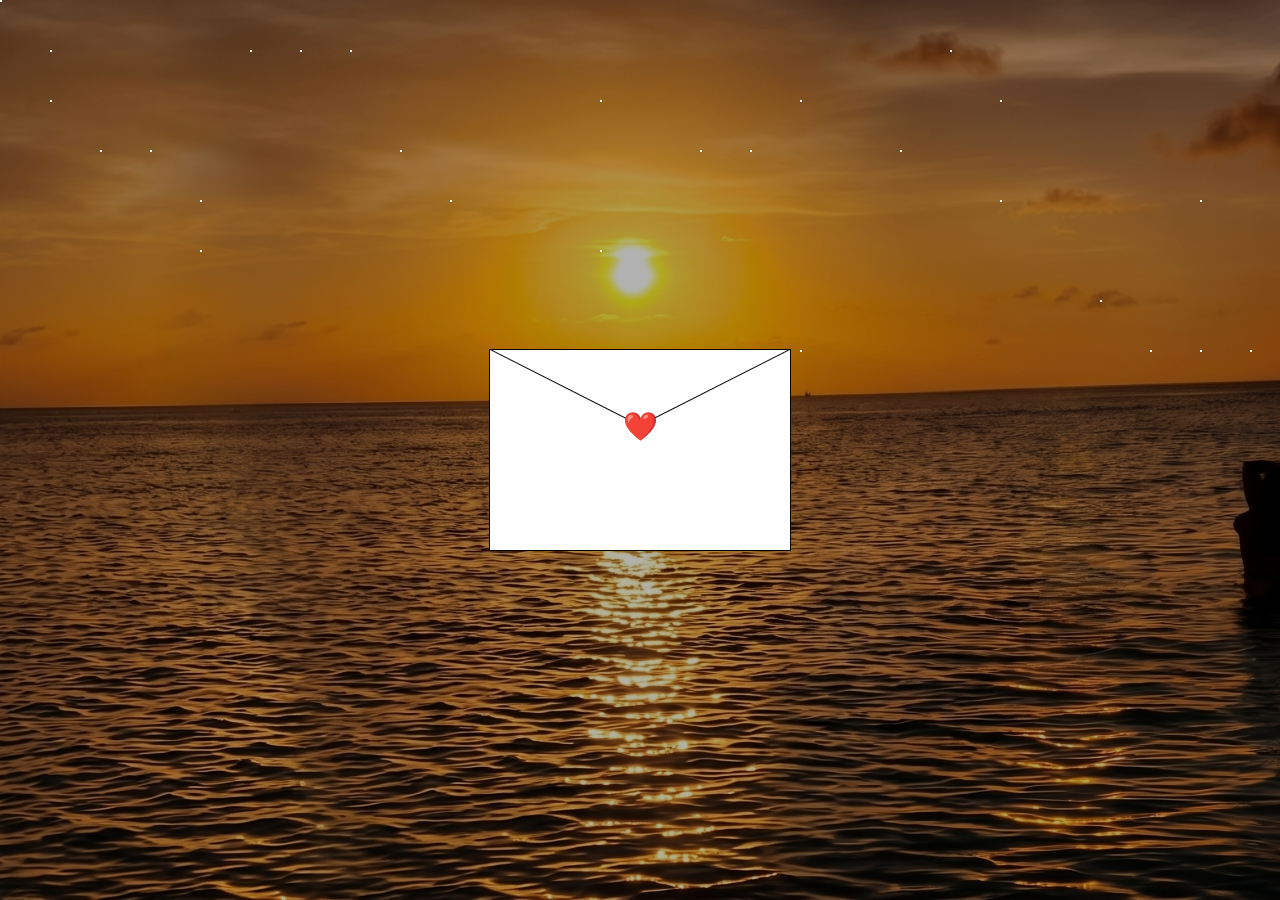
==== index.html @ ec165454 "Rename Carta.html to index.html" ====
<!DOCTYPE html>
<html lang="en">
<head>
    <meta charset="UTF-8">
    <meta name="viewport" content="width=device-width, initial-scale=1.0">
    <title>Valentine's Day card</title>
    <link
        href="https://fonts.googleapis.com/css2?family=Annie+Use+Your+Telescope&family=Petemoss&family=Roboto:ital,wght@0,100..900;1,100..900&family=Shantell+Sans:ital,wght@0,300..800;1,300..800&display=swap"
        rel="stylesheet">
    <link rel="stylesheet" href="style.css">
</head>
<body>

    <div class="stars"></div>

    <div class="envelope" id="sobre">
        <div class="envelope-lid"></div>
        <div class="envelope-lid envelope-lid-secondary"></div>

        <div class="card-wrapper">
            <div class="card">
                <div class="card-cover">
                    <div class="card-side card-side-primary">
                        <h1 class="card-title">
                            <span class="card-title-secondary">Para</span>
                            <span class="card-title-main">Karen <span class="corazon-chiquito">❤️</span></span>
                            <span class="card-title-secondary dedicatoria">Con mucho cariño</span>
                        </h1>
                    </div>
                    <div class="card-side card-side-secondary">
                         <div class="card-body lado-izquierdo">
                             <p>Aquí puedes poner más texto.</p>
                             <p>¡Todo lo que escribas saldrá en la solapa izquierda!</p>
                         </div>
                     </div>
                </div>
                <div class="card-body">
                    <p>To my love,</p>
                    <p>
                        From the moment I first saw you, I knew I wanted to smell
                        your farts forever. Here's to a lifetime of love, laughter,
                        and questionable air quality —
                    </p>
                    <p>Happy Valentine's Day!</p>
                </div>
            </div>
        </div>

        <div class="heart-seal">❤️</div>
    </div>

    <script src="./script.js"></script>
</body>
</html>
---- style.css ----
*,
*::before,
*::after {
    box-sizing: border-box;
    margin: 0;
    padding: 0;
}

/* 🌅 Fondo real */
body {
    font-family: "Roboto", serif;
    height: 100vh;
    margin: 0;
    overflow: hidden;
    background: 
        linear-gradient(rgba(0,0,0,0.3), rgba(0,0,0,0.3)),
        url("atardecer.jpg");
    background-size: cover;
    background-position: center;
}

/* CARD */
.card-wrapper {
    perspective: 1000px;
    transform: rotate(-90deg);
}

.card {
    width: 180px;
    height: 280px;
    background-color: #fff;
    border: 1px solid;
    transform-style: preserve-3d;
    will-change: transform;
    transition: transform 250ms;
    box-shadow: inset 5px 0 10px rgba(0, 0, 0, 0.1);
}

/* 🔥 CAMBIO: CLICK */
.envelope.abierto .card {
    transform: rotateY(-15deg);
    transition-delay: 1750ms;
}

/* COVER */
.card-cover {
    position: absolute;
    inset: 0;
    text-align: center;
    outline: 1px solid #000;
    transform-style: preserve-3d;
    transform-origin: left;
    transition: transform 500ms 0ms;
}

/* 🔥 CAMBIO */
.envelope.abierto .card-cover {
    transform: rotateY(-135deg);
    transition-delay: 2250ms;
}

.card-side {
    position: absolute;
    inset: 0;
    backface-visibility: hidden;
    background-color: #fff;
    display: grid;
    place-items: center;
}

.card-side-secondary {
    transform: rotateY(180deg);
    box-shadow: inset -5px 0 10px rgba(0, 0, 0, 0.1);
}

/* TITULO */
.card-title-secondary {
    display: block; 
    font-size: 14px; /* Bajamos un poquito el tamaño para que no compita con el nombre */
    letter-spacing: 2px;
    text-transform: uppercase;
    margin-top: 8px; /* Espacio arriba */
    margin-bottom: 8px; /* Espacio abajo */
}

.card-title-main {
    display: block; 
    font-family: "Petemoss", serif;
    /* 👇 Bajamos de 64px a 50px para que el nombre y el corazón sean más chicos 👇 */
    font-size: 55px; 
    line-height: 0.8; 
}
/* Esto achica solo el corazón de la portada */
.corazon-chiquito {
    font-size: 30px; /* Cambia este número para hacerlo más grande o más chico */
    font-family: "Roboto", sans-serif; /* Esto evita que el corazón tome la fuente cursiva que a veces deforma los emojis */
}

.card-title-apostrophe {
    position: absolute;
    top: 34px;
    right: 8px;
    font-size: 8px;
}

/* CONTENIDO */
.card-body {
    font-family: "Shantell Sans", serif;
    padding: 14px;
}

.card-body p {
    font-size: 10px;
}

.card-body p + p {
    margin-top: 10px;
}
/* Ajuste para que el texto del lado izquierdo empiece desde arriba */
.card-body.lado-izquierdo {
    align-self: start;
    width: 100%;
}

/* SOBRE */
.envelope {
    width: 300px;
    height: 200px;
    background-color: #fff;
    display: grid;
    place-content: center;
    cursor: pointer;
    position: absolute;
    top: 50%;
    left: 50%;
    transform: translate(-50%, -50%);
    box-shadow: 0 0 0 1px #000;
}

.envelope::after {
    content: '';
    position: absolute;
    inset: 0;
    border-top: 75px solid transparent;
    border-right: 150px solid white;
    border-bottom: 125px solid white;
    border-left: 150px solid white;
}

/* 🔥 ANIMACION CON CLICK */
.envelope.abierto .card-wrapper {
    animation: show-card 1000ms 600ms forwards;
}

.envelope:not(.abierto) .card-wrapper {
    animation: hide-card 1000ms forwards;
}

/* KEYFRAMES Modificados para mover la carta a la derecha al final */
@keyframes show-card {
    50% {
        /* En el medio de la animación, sube centrada */
        transform: translateY(-75%) rotate(-90deg) translateX(0);
        z-index: -1;
    }
    100% {
        /* Al final, baja PERO se mueve 150px a la derecha y se endereza */
        transform: translateY(0) rotate(0deg) translateX(100px); /* <- Añadimos translateX aquí */
        z-index: 10;
    }
}

@keyframes hide-card {
    0% {
        z-index: 10;
        transform: rotate(0deg);
    }
    50% {
        transform: translateY(-75%) rotate(-90deg);
        z-index: -1;
    }
    100% {
        transform: translateY(0) rotate(-90deg);
    }
}

/* TAPA */
.envelope-lid {
    position: absolute;
    inset: 0;
    z-index: 1;
}

.envelope-lid::before,
.envelope-lid::after {
    content: '';
    position: absolute;
    top: 0;
    width: 1px;
    height: calc(100% - 31.85px);
    background-color: #000;
}

.envelope-lid::before {
    left: 0;
    transform: rotate(-63.1deg);
    transform-origin: top left;
}

.envelope-lid::after {
    right: 0;
    transform: rotate(63.1deg);
    transform-origin: top right;
}

.envelope-lid-secondary {
    background-color: #fff;
    clip-path: polygon(50% 38%, 0 0, 100% 0);
    transition: transform 500ms 1000ms;
    transform-origin: top;
}

/* 🔥 CAMBIO */
.envelope.abierto .envelope-lid-secondary {
    transform: rotateX(180deg);
    transition-delay: 100ms;
    animation: open-lid-stacking 500ms forwards;
}

.envelope:not(.abierto) .envelope-lid-secondary {
    animation: close-lid-stacking 1250ms forwards;
}

/* KEYFRAMES */
@keyframes open-lid-stacking {
    50% { z-index: 1; }
    100% { z-index: -1; }
}

@keyframes close-lid-stacking {
    0%, 50% { z-index: -2; }
    100% { z-index: 1; }
}

/* CORAZON */
.heart-seal {
    position: absolute;
    top: 38%;
    left: 50%;
    transform: translate(-50%, -50%) scale(1);
    font-size: 28px;
    z-index: 5;
    transition: all 0.4s ease;
}
.envelope.abierto .heart-seal {
    transform: translate(-50%, -50%) scale(0);
    opacity: 0;
}
.heart-seal {
    animation: latido 1s infinite;
}

@keyframes latido {
    0% { transform: translate(-50%, -50%) scale(1); }
    50% { transform: translate(-50%, -50%) scale(1.2); }
    100% { transform: translate(-50%, -50%) scale(1); }
}

/* 🌅 Fondo real con imagen */
body {
    font-family: "Roboto", serif;
    height: 100vh;
    margin: 0;
    overflow: hidden;
    background: 
        linear-gradient(rgba(0,0,0,0.3), rgba(0,0,0,0.3)),
        url("atardecer.jpg");
    background-size: cover;
    background-position: center;
}

/* 🌟 Estrellas */
.stars {
    position: fixed;
    width: 100%;
    height: 100%;
    z-index: 0;
}

/* ✨ Estrellas */
.stars::before {
    content: "";
    position: absolute;
    width: 2px;
    height: 2px;
    background: white;

    box-shadow:
        50px 100px white,
        200px 200px white,
        400px 150px white,
        600px 250px white,
        800px 100px white,
        1000px 200px white,
        1200px 350px white,
        1400px 150px white,
        1600px 300px white;

    opacity: 0;
    animation: aparecerEstrellas 4s forwards;
}

/* ✨ Estrellas que titilan (HEMOS AÑADIDO MUCHAS MÁS AQUÍ) */
.stars::after {
    content: "";
    position: absolute;
    width: 2px;
    height: 2px;
    background: white;

    /* He añadido muchas más coordenadas X e Y aleatorias para llenar la pantalla */
    box-shadow:
        100px 150px white,
        300px 50px white,
        700px 150px white,
        900px 150px white,
        150px 150px white,  /* Nuevas -> */
        250px 50px white,
        450px 200px white,
        550px 350px white,
        650px 350px white,
        800px 350px white,
        1000px 100px white,
        1100px 300px white,
        1200px 200px white,
        1300px 150px white,
        1400px 200px white,
        1500px 100px white,
        1600px 200px white,
        1700px 150px white,
        1800px 300px white,
        50px 50px white,
        350px 50px white,
        600px 100px white,
        1250px 350px white,
        1450px 260px white,
        1150px 350px white,
        950px 50px white,
        750px 150px white,
        200px 250px white,
        1750px 50px white,
        1650px 150px white; /* <- Hasta aquí */

    /* Mantenemos la animación existente */
    animation: parpadeo 2s infinite alternate;
}

/* 🌌 Animaciones */
@keyframes aparecerEstrellas {
    from { opacity: 0; }
    to { opacity: 1; }
}

@keyframes parpadeo {
    from { opacity: 0.2; }
    to { opacity: 1; }
}
/* Esto empuja solo la frase de abajo un poco más hacia abajo */
.dedicatoria {
    margin-top: 15px; /* Sube este número si lo quieres más abajo, o bájalo si es mucho */
}
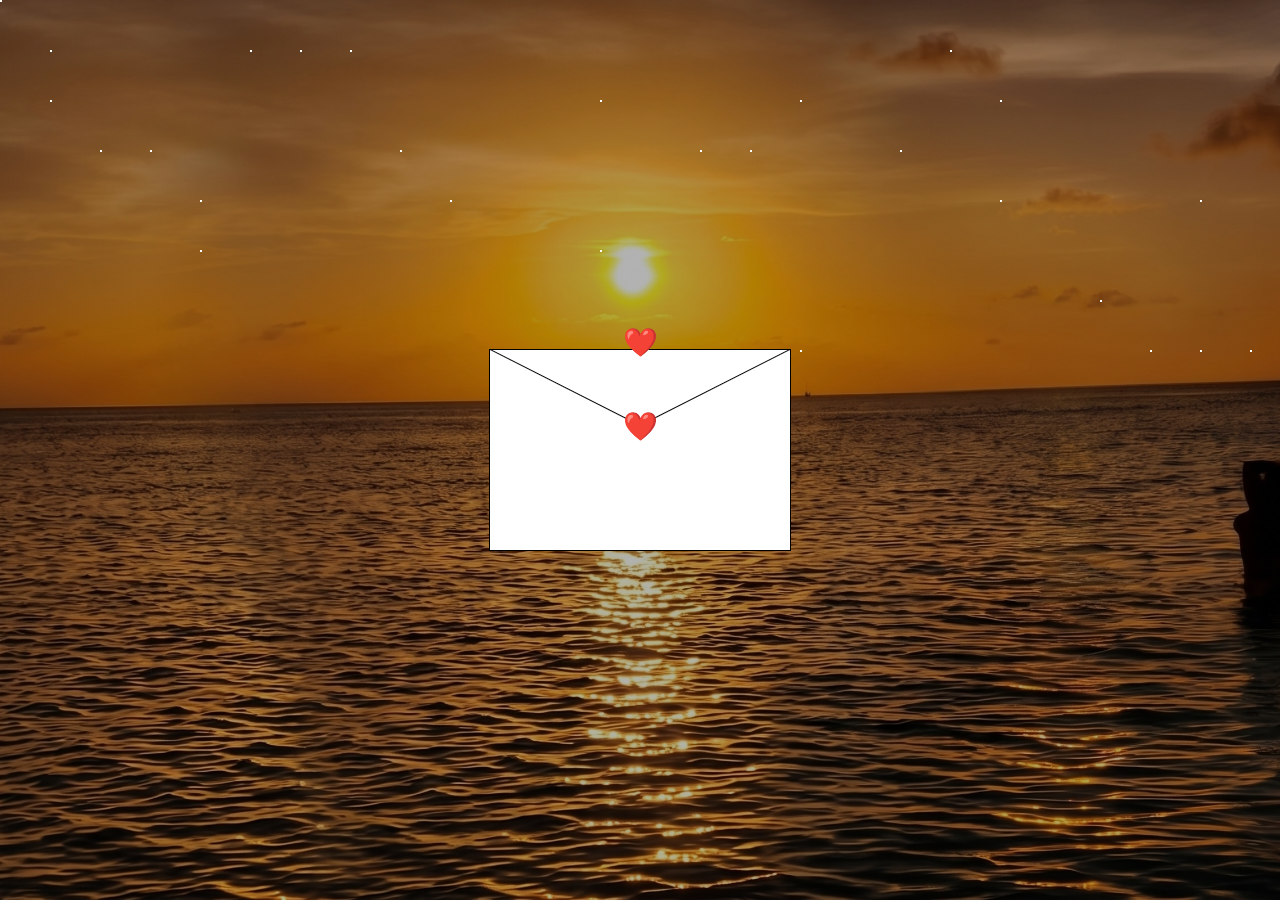
==== commit 463bacc2: "Update index.html" ====
--- a/index.html
+++ b/index.html
@@ -50,5 +50,13 @@
     </div>
 
     <script src="./script.js"></script>
+    <div class="heart-seal">❤️</div>
+    </div>
+
+    <audio id="musica" src="mi-cancion.MP3" loop></audio>
+
+    <script src="./script.js"></script>
 </body>
 </html>
+</body>
+</html>
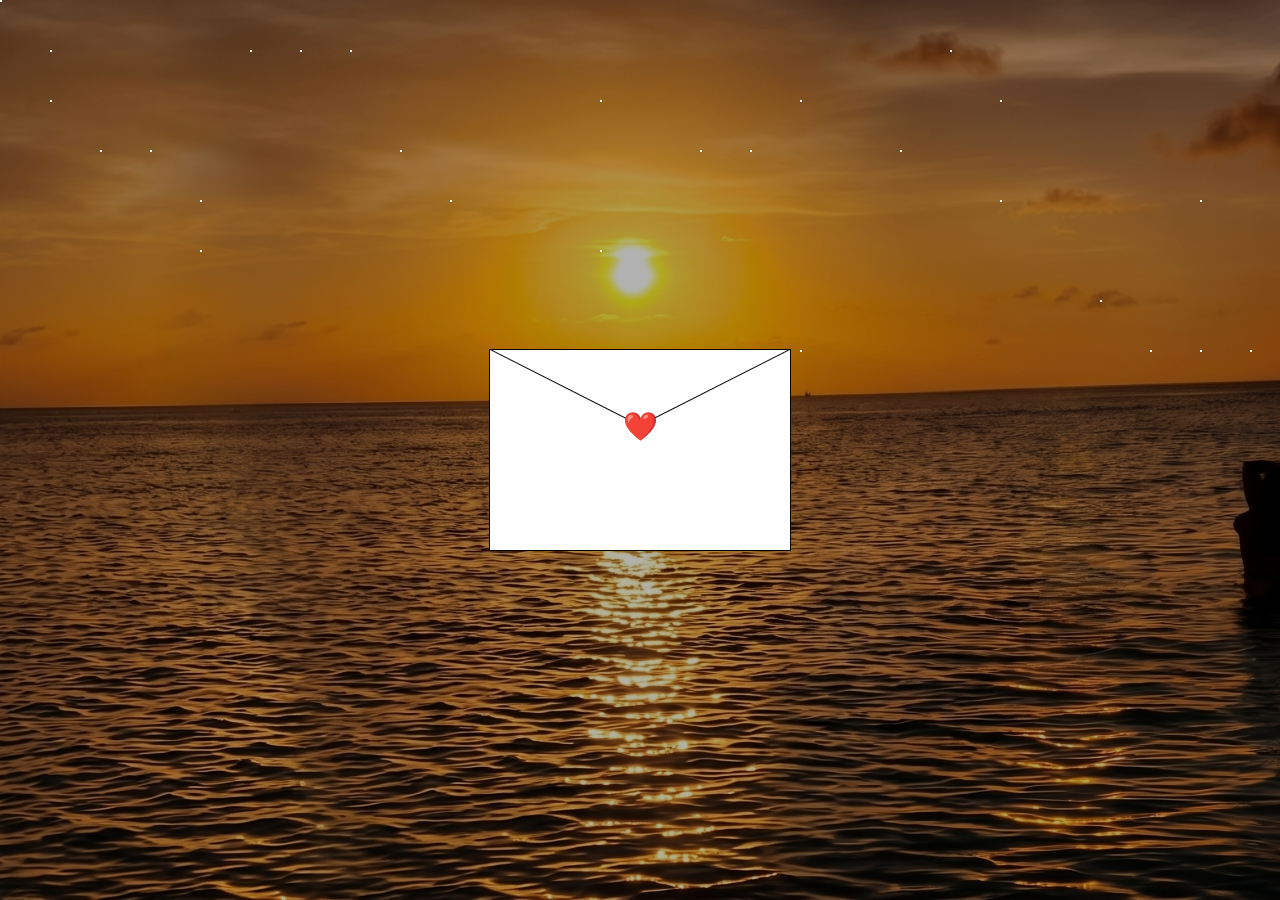
==== commit 578acccc: "Update index.html" ====
--- a/index.html
+++ b/index.html
@@ -4,59 +4,70 @@
     <meta charset="UTF-8">
     <meta name="viewport" content="width=device-width, initial-scale=1.0">
     <title>Valentine's Day card</title>
-    <link
-        href="https://fonts.googleapis.com/css2?family=Annie+Use+Your+Telescope&family=Petemoss&family=Roboto:ital,wght@0,100..900;1,100..900&family=Shantell+Sans:ital,wght@0,300..800;1,300..800&display=swap"
-        rel="stylesheet">
+
+    <link href="https://fonts.googleapis.com/css2?family=Annie+Use+Your+Telescope&family=Petemoss&family=Roboto&family=Shantell+Sans&display=swap" rel="stylesheet">
     <link rel="stylesheet" href="style.css">
 </head>
+
 <body>
 
+    <!-- 🌌 ESTRELLAS -->
     <div class="stars"></div>
 
+    <!-- 💌 SOBRE -->
     <div class="envelope" id="sobre">
         <div class="envelope-lid"></div>
         <div class="envelope-lid envelope-lid-secondary"></div>
 
         <div class="card-wrapper">
             <div class="card">
+
                 <div class="card-cover">
                     <div class="card-side card-side-primary">
                         <h1 class="card-title">
                             <span class="card-title-secondary">Para</span>
-                            <span class="card-title-main">Karen <span class="corazon-chiquito">❤️</span></span>
-                            <span class="card-title-secondary dedicatoria">Con mucho cariño</span>
+                            <span class="card-title-main">
+                                Karen <span class="corazon-chiquito">❤️</span>
+                            </span>
+                            <span class="card-title-secondary dedicatoria">
+                                Con mucho cariño
+                            </span>
                         </h1>
                     </div>
+
                     <div class="card-side card-side-secondary">
-                         <div class="card-body lado-izquierdo">
-                             <p>Aquí puedes poner más texto.</p>
-                             <p>¡Todo lo que escribas saldrá en la solapa izquierda!</p>
-                         </div>
-                     </div>
+                        <div class="card-body lado-izquierdo">
+                            <p>Aquí puedes poner más texto.</p>
+                            <p>¡Todo lo que escribas saldrá en la solapa izquierda!</p>
+                        </div>
+                    </div>
                 </div>
+
                 <div class="card-body">
-                    <p>To my love,</p>
+                    <p>Para vos,</p>
                     <p>
-                        From the moment I first saw you, I knew I wanted to smell
-                        your farts forever. Here's to a lifetime of love, laughter,
-                        and questionable air quality —
+                        Desde el momento en que te vi, supe que quería compartir
+                        momentos con vos para siempre. Gracias por hacer mi vida
+                        más linda, más liviana y más feliz.
                     </p>
-                    <p>Happy Valentine's Day!</p>
+                    <p>
+                        Nunca dejes de creer en vos, porque sos increíble.
+                        Siempre voy a desearte lo mejor ❤️
+                    </p>
                 </div>
+
             </div>
         </div>
 
+        <!-- ❤️ CORAZÓN -->
         <div class="heart-seal">❤️</div>
     </div>
 
-    <script src="./script.js"></script>
-    <div class="heart-seal">❤️</div>
-    </div>
+    <!-- 🎵 AUDIO -->
+    <audio id="musica" src="mi-cancion.mp3" loop></audio>
 
-    <audio id="musica" src="mi-cancion.MP3" loop></audio>
+    <!-- JS -->
+    <script src="script.js"></script>
 
-    <script src="./script.js"></script>
 </body>
 </html>
-</body>
-</html>
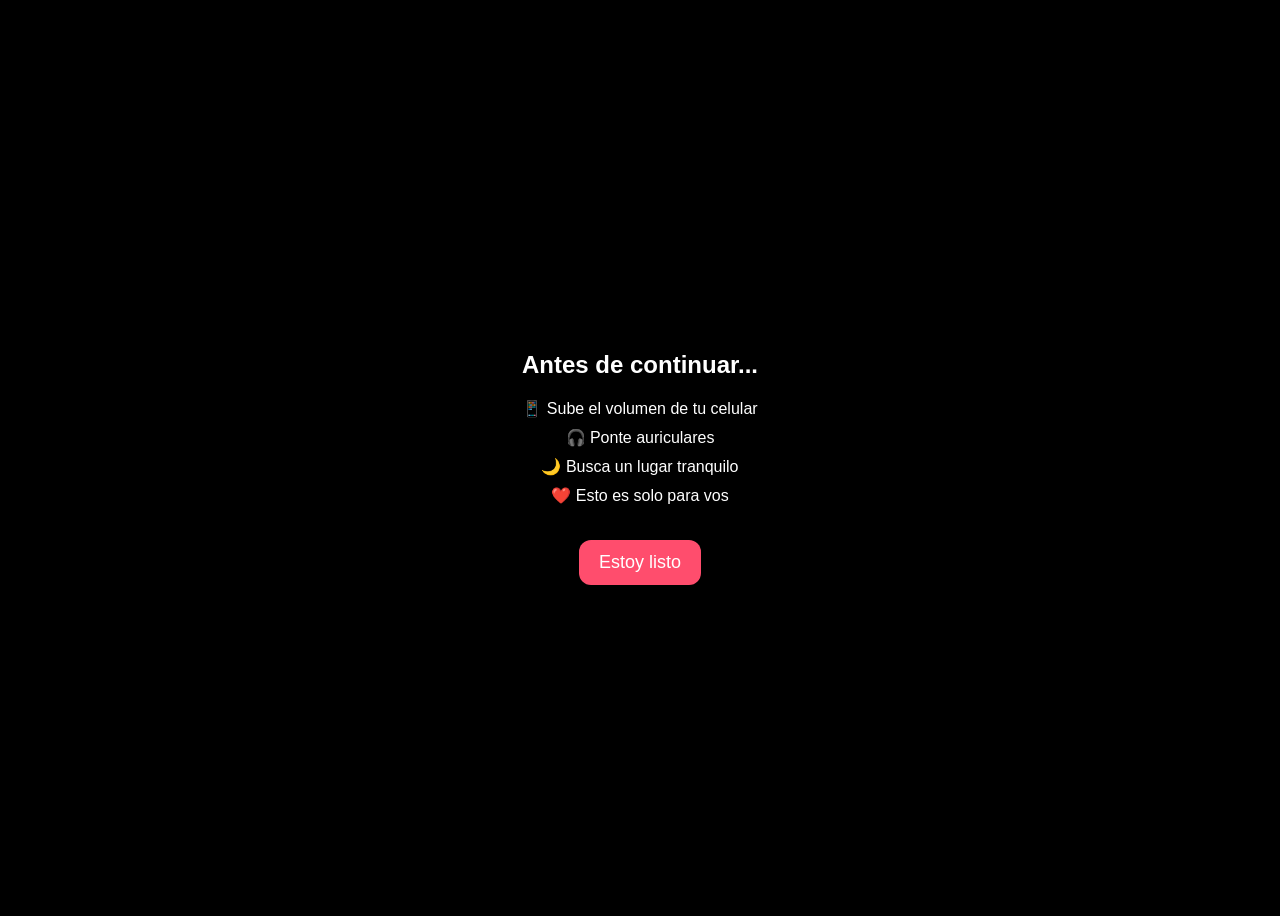
==== commit a9f48d18: "Create index.html" ====
--- a/index.html
+++ b/index.html
@@ -1,73 +1,65 @@
 <!DOCTYPE html>
-<html lang="en">
+<html lang="es">
 <head>
-    <meta charset="UTF-8">
-    <meta name="viewport" content="width=device-width, initial-scale=1.0">
-    <title>Valentine's Day card</title>
+<meta charset="UTF-8">
+<meta name="viewport" content="width=device-width, initial-scale=1.0">
+<title>Antes de empezar...</title>
 
-    <link href="https://fonts.googleapis.com/css2?family=Annie+Use+Your+Telescope&family=Petemoss&family=Roboto&family=Shantell+Sans&display=swap" rel="stylesheet">
-    <link rel="stylesheet" href="style.css">
+<style>
+body {
+    background: black;
+    color: white;
+    font-family: Arial;
+    display: flex;
+    justify-content: center;
+    align-items: center;
+    height: 100vh;
+    text-align: center;
+}
+
+.container {
+    max-width: 90%;
+}
+
+h2 {
+    margin-bottom: 20px;
+}
+
+p {
+    margin: 10px 0;
+}
+
+button {
+    margin-top: 25px;
+    padding: 12px 20px;
+    font-size: 18px;
+    background: #ff4d6d;
+    border: none;
+    border-radius: 12px;
+    color: white;
+    cursor: pointer;
+}
+</style>
 </head>
 
 <body>
 
-    <!-- 🌌 ESTRELLAS -->
-    <div class="stars"></div>
+<div class="container">
+    <h2>Antes de continuar...</h2>
 
-    <!-- 💌 SOBRE -->
-    <div class="envelope" id="sobre">
-        <div class="envelope-lid"></div>
-        <div class="envelope-lid envelope-lid-secondary"></div>
+    <p>📱 Sube el volumen de tu celular</p>
+    <p>🎧 Ponte auriculares</p>
+    <p>🌙 Busca un lugar tranquilo</p>
+    <p>❤️ Esto es solo para vos</p>
 
-        <div class="card-wrapper">
-            <div class="card">
+    <button onclick="entrar()">Estoy listo</button>
+</div>
 
-                <div class="card-cover">
-                    <div class="card-side card-side-primary">
-                        <h1 class="card-title">
-                            <span class="card-title-secondary">Para</span>
-                            <span class="card-title-main">
-                                Karen <span class="corazon-chiquito">❤️</span>
-                            </span>
-                            <span class="card-title-secondary dedicatoria">
-                                Con mucho cariño
-                            </span>
-                        </h1>
-                    </div>
-
-                    <div class="card-side card-side-secondary">
-                        <div class="card-body lado-izquierdo">
-                            <p>Aquí puedes poner más texto.</p>
-                            <p>¡Todo lo que escribas saldrá en la solapa izquierda!</p>
-                        </div>
-                    </div>
-                </div>
-
-                <div class="card-body">
-                    <p>Para vos,</p>
-                    <p>
-                        Desde el momento en que te vi, supe que quería compartir
-                        momentos con vos para siempre. Gracias por hacer mi vida
-                        más linda, más liviana y más feliz.
-                    </p>
-                    <p>
-                        Nunca dejes de creer en vos, porque sos increíble.
-                        Siempre voy a desearte lo mejor ❤️
-                    </p>
-                </div>
-
-            </div>
-        </div>
-
-        <!-- ❤️ CORAZÓN -->
-        <div class="heart-seal">❤️</div>
-    </div>
-
-    <!-- 🎵 AUDIO -->
-    <audio id="musica" src="mi-cancion.mp3" loop></audio>
-
-    <!-- JS -->
-    <script src="script.js"></script>
+<script>
+function entrar() {
+    window.location.href = "carta.html";
+}
+</script>
 
 </body>
 </html>
